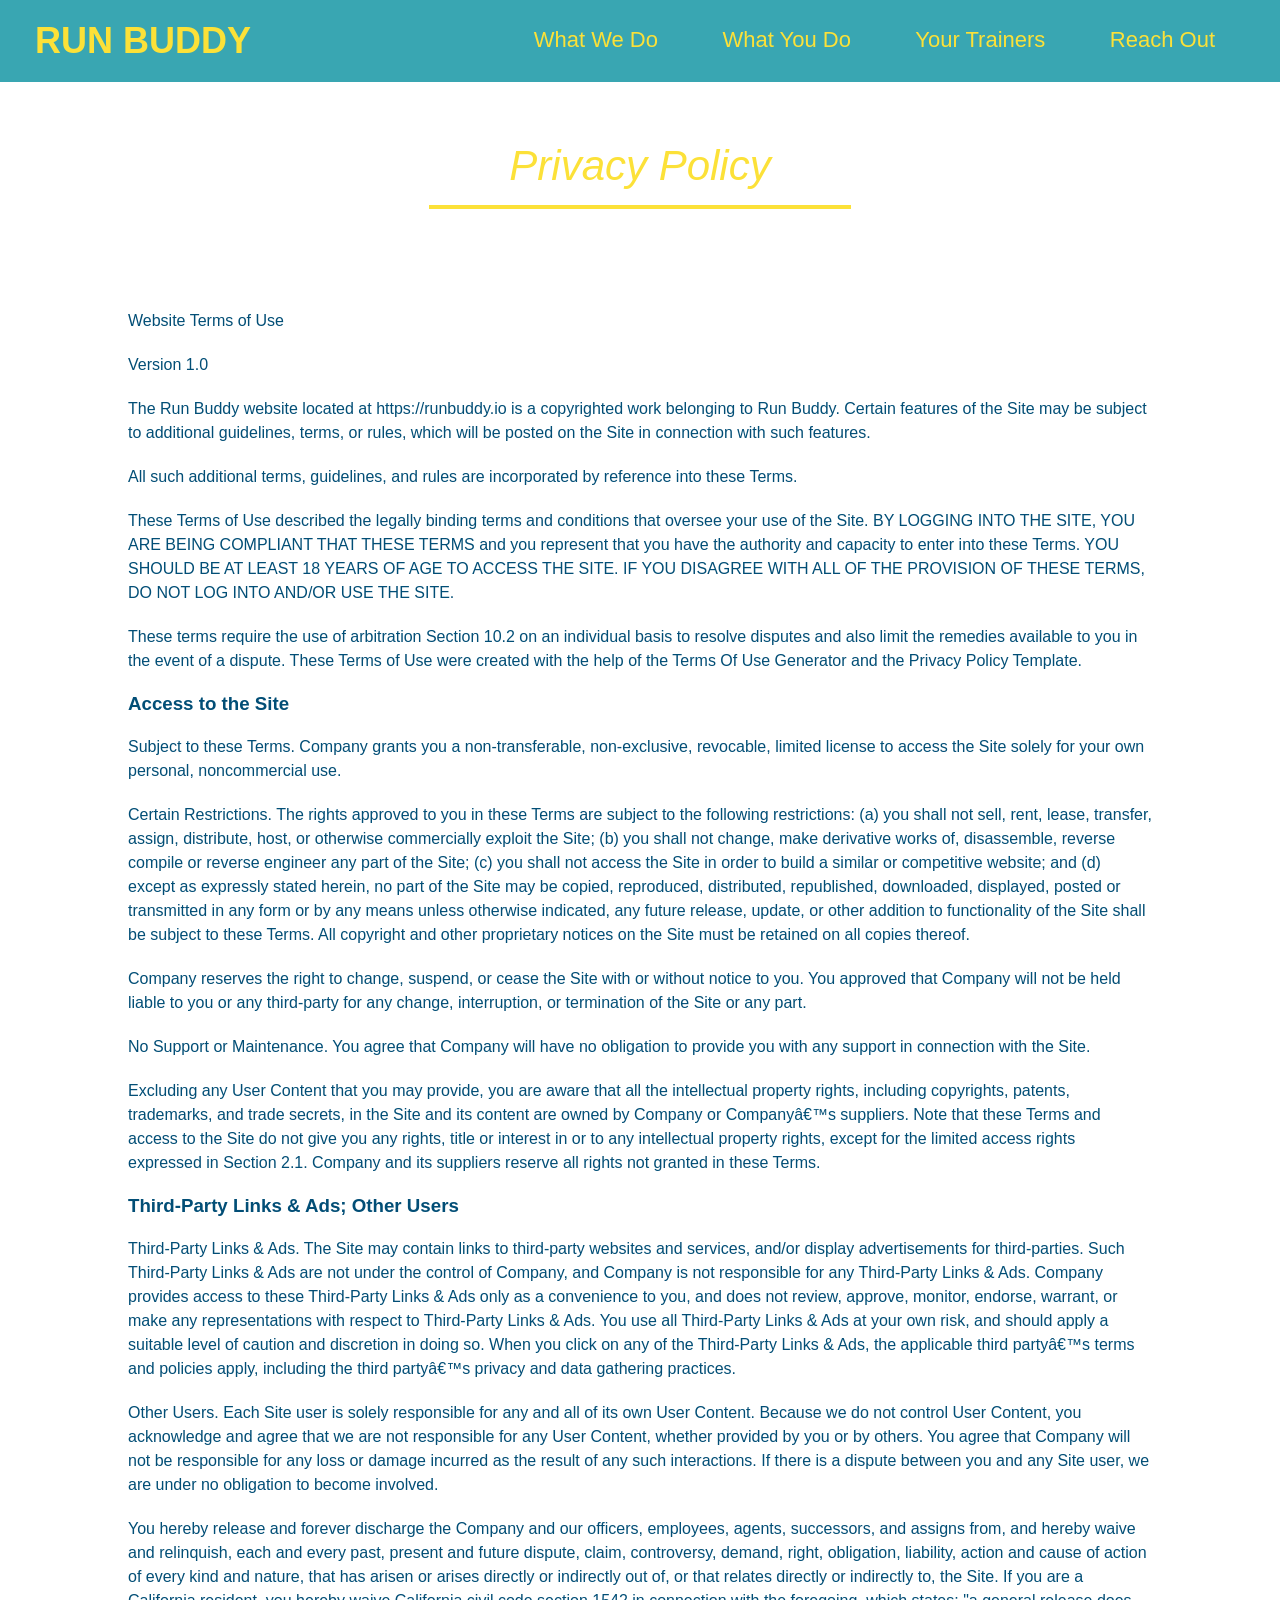
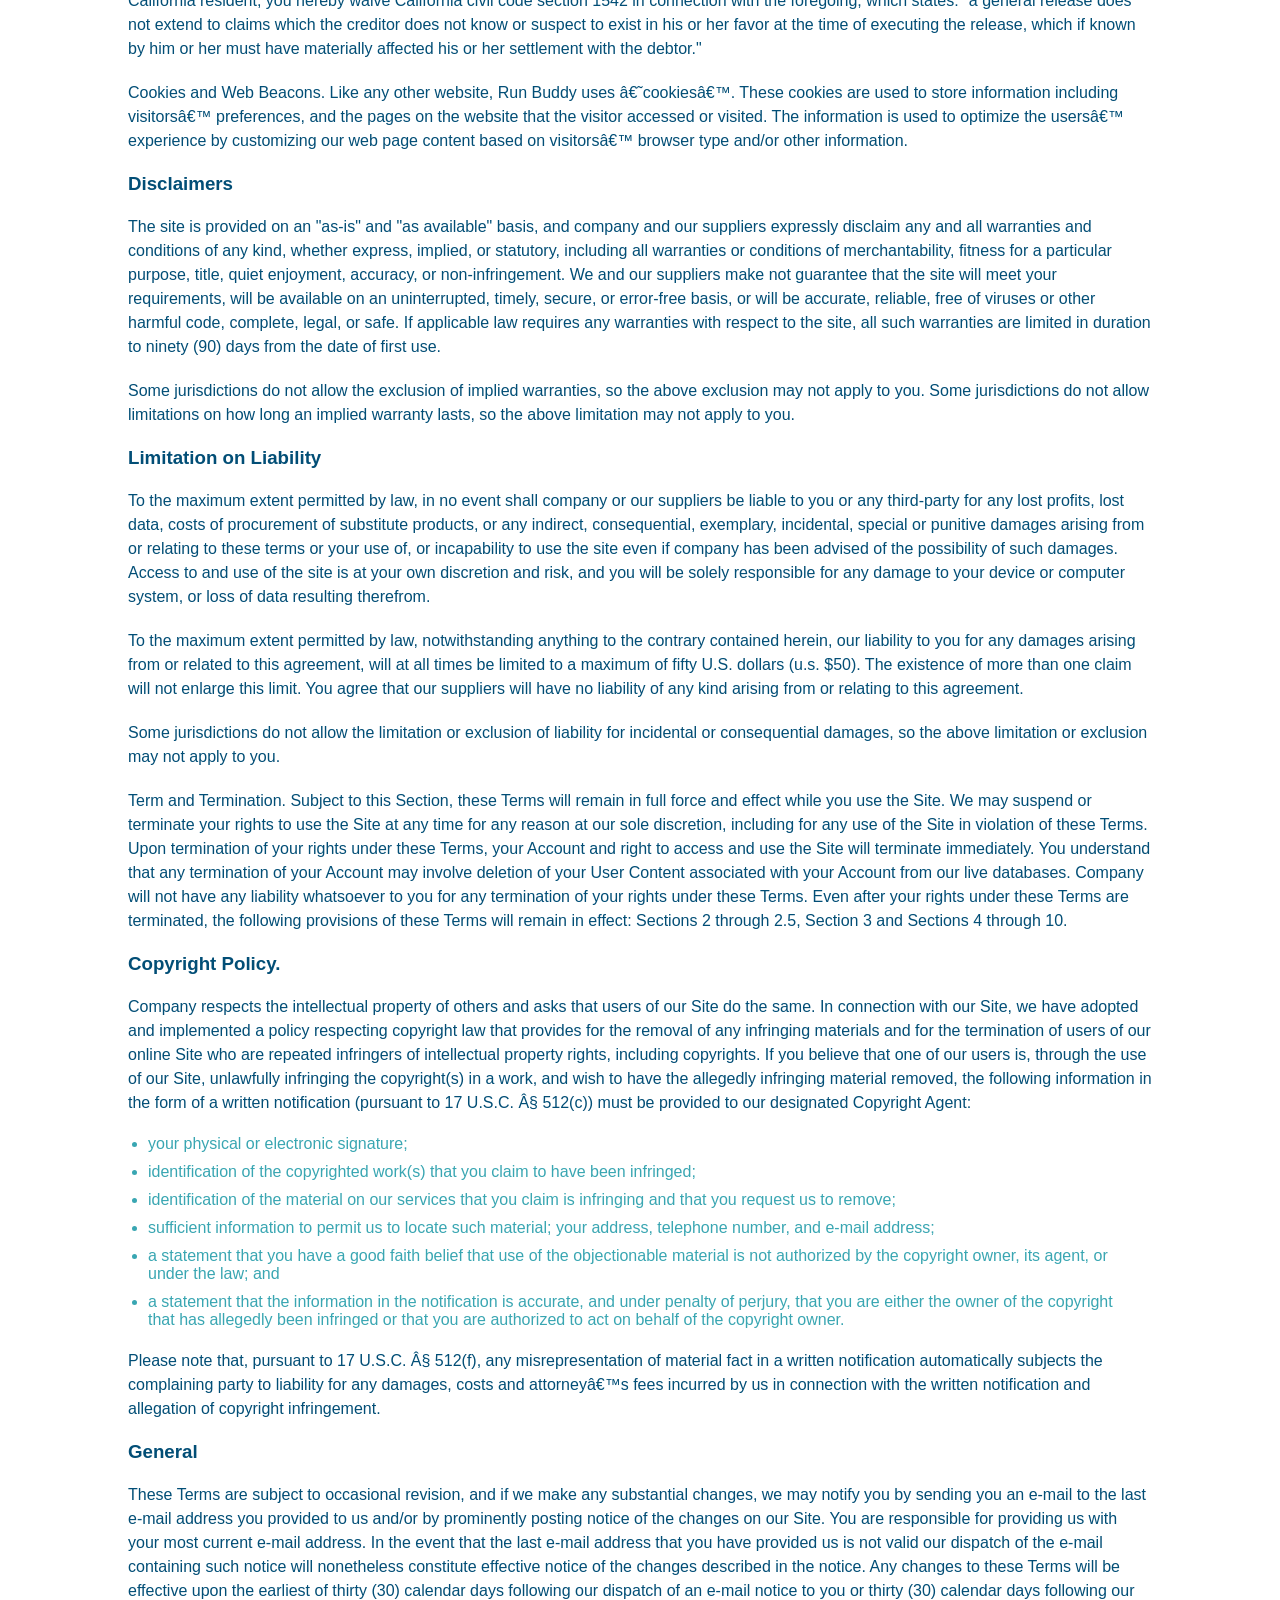
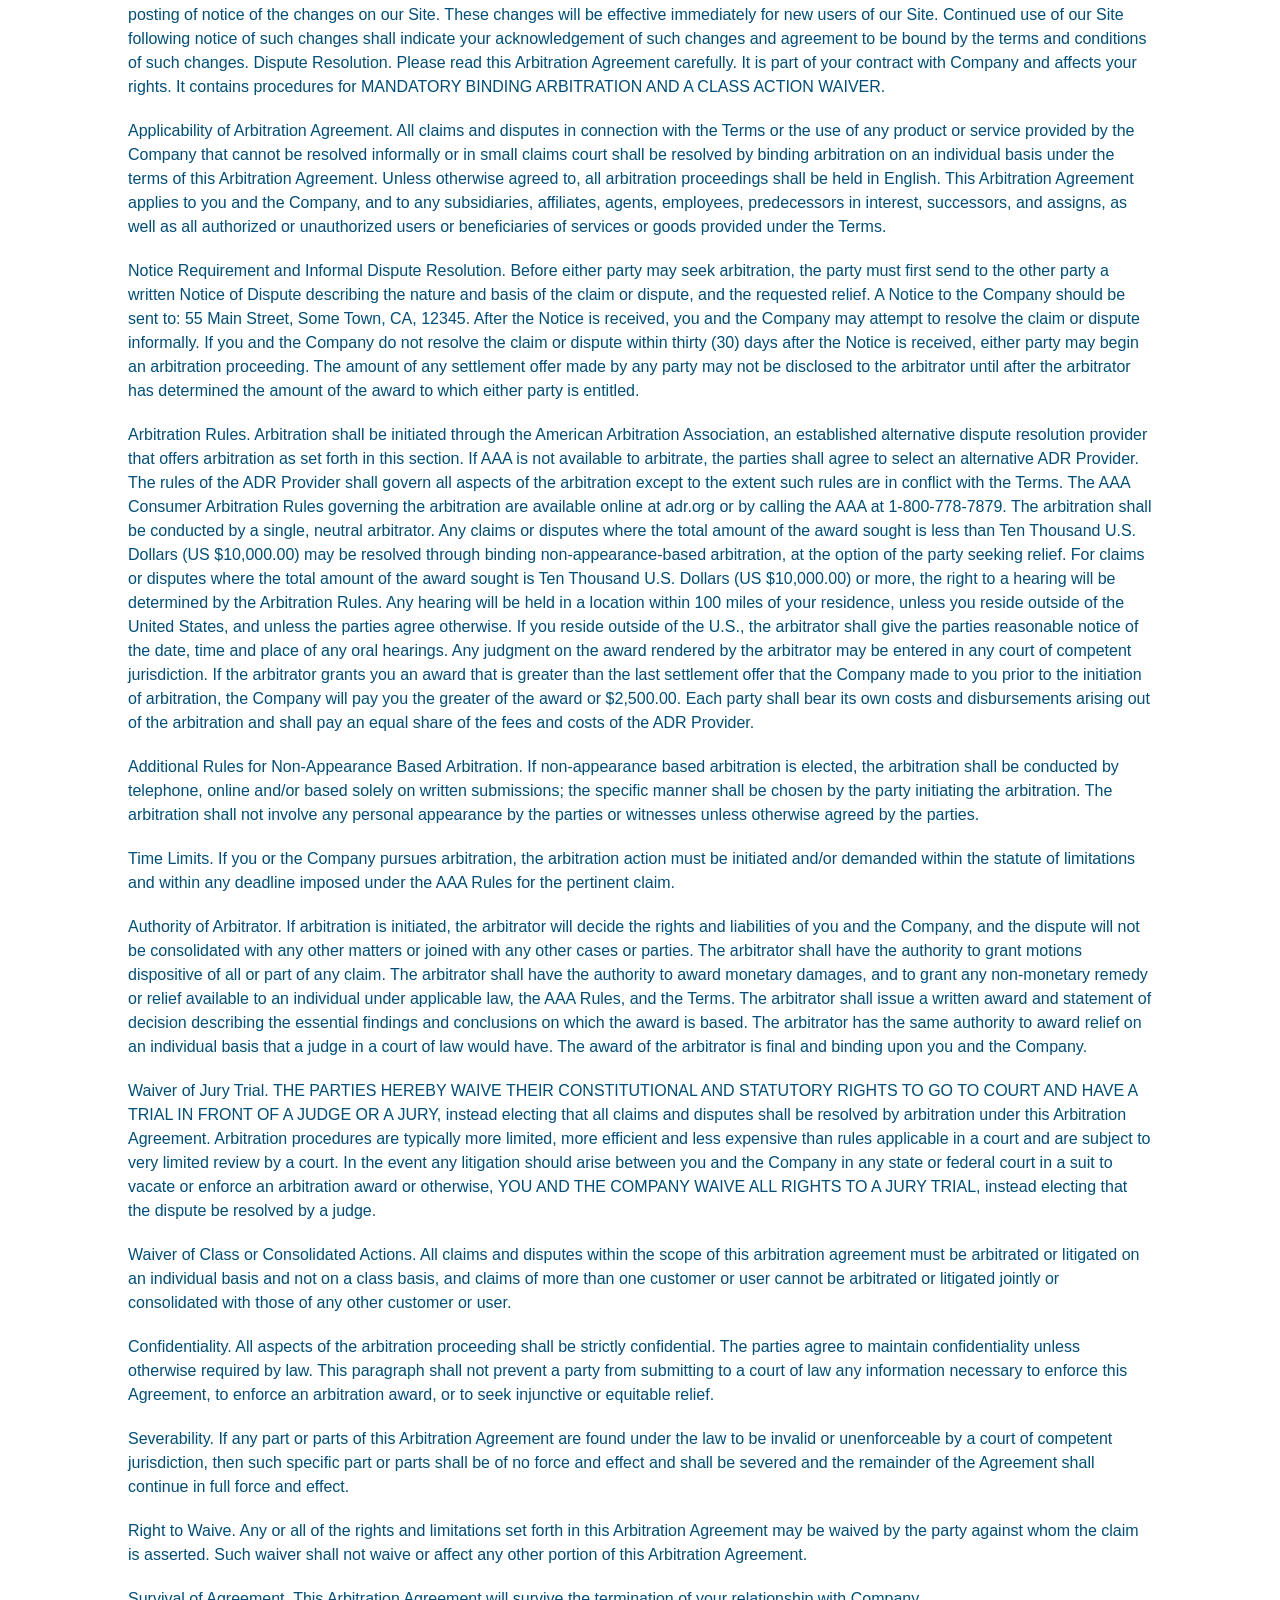
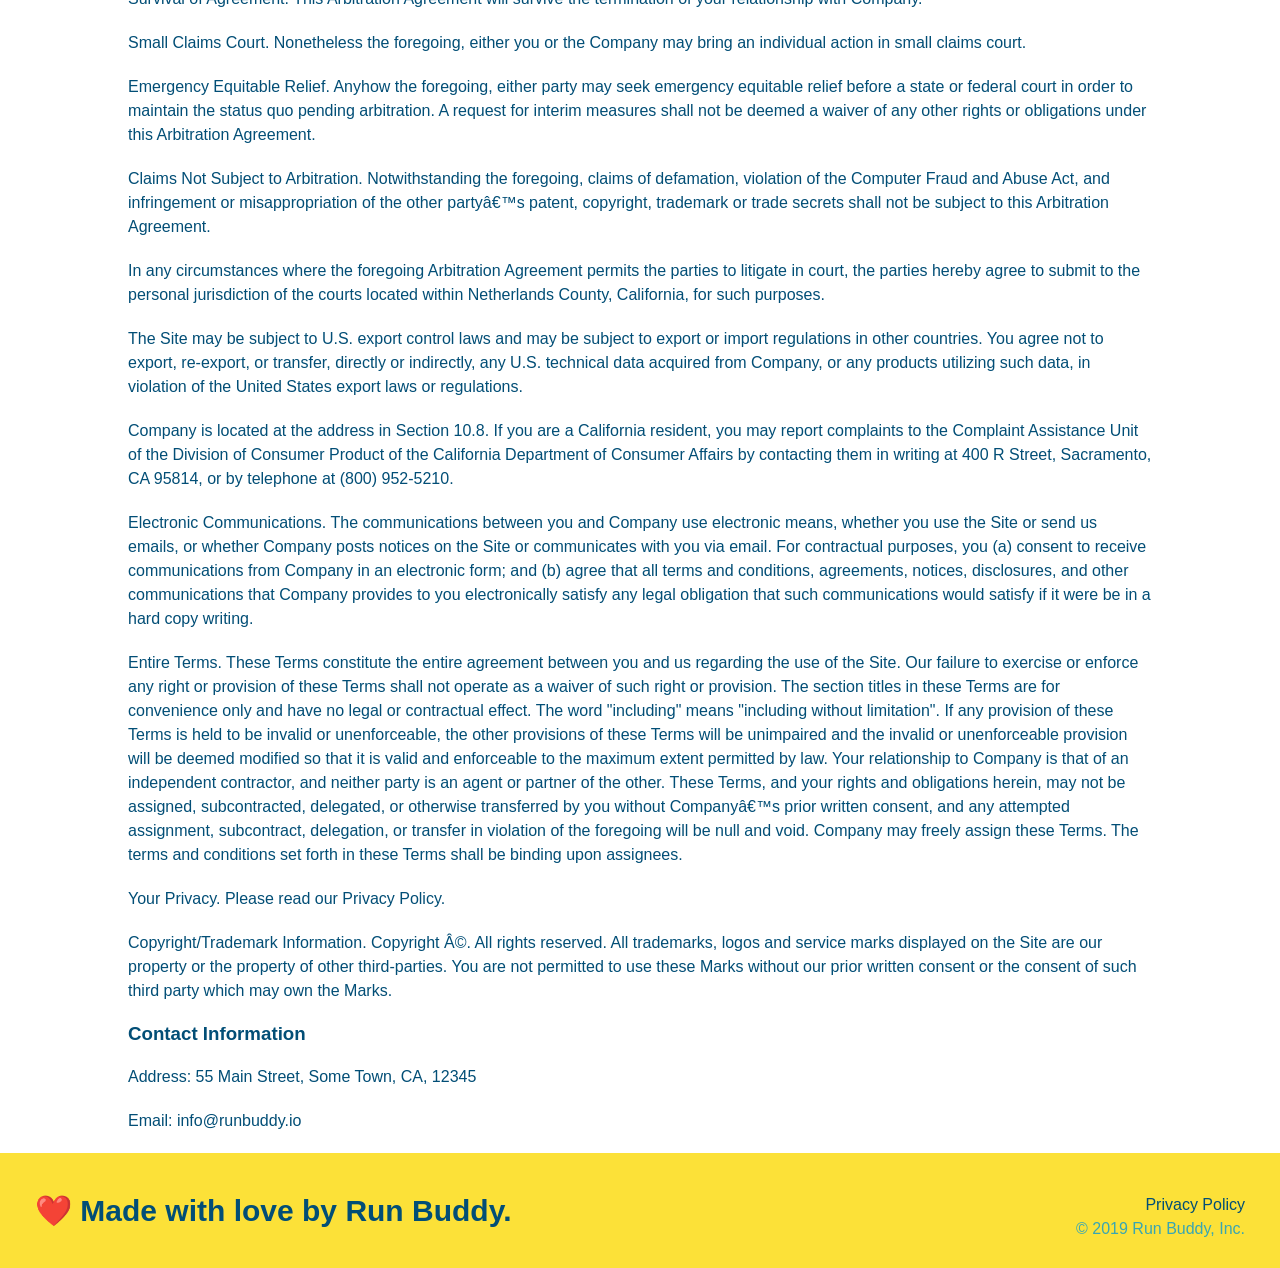
==== privacy-policy.html @ 73c37acd "added privacy policy - finished" ====
<!DOCTYPE html>
<html lang="en">
    <head>
        <meta charset="UTF-8" />
        <title>Privacy Policy - Run Buddy</title>
        <link rel="stylesheet" href="./assets/css/style.css">
        <link rel="stylesheet" href="./assets/css/secondary-styles.css">
    </head>
    
    <body>
        <header>
            <h1>
                <a href="./index.html">
                    RUN BUDDY
                </a>
            </h1>
            <nav>
                <ul>
                    <li>
                        <a href="./index.html#what-we-do">What We Do</a>
                    </li>
                    <li>
                        <a href="./index.html#what-you-do">What You Do</a>
                    </li>
                    <li>
                        <a href="./index.html#your-trainers">Your Trainers</a>
                    </li>
                    <li>
                        <a href="./index.html#reach-out">Reach Out</a>
                    </li>
                </ul>
            </nav>
        </header>
        <section class="hero">
            <h2 class="page-title">
                Privacy Policy
            </h2>
        </section>
        <article class="secondary-content">
            <p>
                Website Terms of Use
              </p>
        
              <p>
                Version 1.0
              </p>
        
              <p>
                The Run Buddy website located at https://runbuddy.io is a copyrighted work belonging to Run Buddy. Certain
                features of the Site may be subject to additional guidelines, terms, or rules, which will be posted on the Site
                in connection with such features.
              </p>
        
              <p>
                All such additional terms, guidelines, and rules are incorporated by reference into these Terms.
              </p>
        
              <p>
                These Terms of Use described the legally binding terms and conditions that oversee your use of the Site. BY
                LOGGING INTO THE SITE, YOU ARE BEING COMPLIANT THAT THESE TERMS and you represent that you have the authority
                and capacity to enter into these Terms. YOU SHOULD BE AT LEAST 18 YEARS OF AGE TO ACCESS THE SITE. IF YOU
                DISAGREE WITH ALL OF THE PROVISION OF THESE TERMS, DO NOT LOG INTO AND/OR USE THE SITE.
              </p>
        
              <p>
                These terms require the use of arbitration Section 10.2 on an individual basis to resolve disputes and also
                limit the remedies available to you in the event of a dispute. These Terms of Use were created with the help of
                the Terms Of Use Generator and the Privacy Policy Template.
              </p>
        
              <h3>
                Access to the Site
              </h3>
        
              <p>
                Subject to these Terms. Company grants you a non-transferable, non-exclusive, revocable, limited license to
                access the Site solely for your own personal, noncommercial use.
              </p>
        
              <p>
                Certain Restrictions. The rights approved to you in these Terms are subject to the following restrictions: (a)
                you shall not sell, rent, lease, transfer, assign, distribute, host, or otherwise commercially exploit the Site;
                (b) you shall not change, make derivative works of, disassemble, reverse compile or reverse engineer any part of
                the Site; (c) you shall not access the Site in order to build a similar or competitive website; and (d) except
                as expressly stated herein, no part of the Site may be copied, reproduced, distributed, republished, downloaded,
                displayed, posted or transmitted in any form or by any means unless otherwise indicated, any future release,
                update, or other addition to functionality of the Site shall be subject to these Terms. All copyright and other
                proprietary notices on the Site must be retained on all copies thereof.
              </p>
        
              <p>
                Company reserves the right to change, suspend, or cease the Site with or without notice to you. You approved
                that Company will not be held liable to you or any third-party for any change, interruption, or termination of
                the Site or any part.
              </p>
        
              <p>
                No Support or Maintenance. You agree that Company will have no obligation to provide you with any support in
                connection with the Site.
              </p>
        
              <p>
                Excluding any User Content that you may provide, you are aware that all the intellectual property rights,
                including copyrights, patents, trademarks, and trade secrets, in the Site and its content are owned by Company
                or Companyâ€™s suppliers. Note that these Terms and access to the Site do not give you any rights, title or
                interest in or to any intellectual property rights, except for the limited access rights expressed in Section
                2.1. Company and its suppliers reserve all rights not granted in these Terms.
              </p>
        
              <h3>
                Third-Party Links & Ads; Other Users
              </h3>
        
              <p>
                Third-Party Links & Ads. The Site may contain links to third-party websites and services, and/or display
                advertisements for third-parties. Such Third-Party Links & Ads are not under the control of Company, and Company
                is not responsible for any Third-Party Links & Ads. Company provides access to these Third-Party Links & Ads
                only as a convenience to you, and does not review, approve, monitor, endorse, warrant, or make any
                representations with respect to Third-Party Links & Ads. You use all Third-Party Links & Ads at your own risk,
                and should apply a suitable level of caution and discretion in doing so. When you click on any of the
                Third-Party Links & Ads, the applicable third partyâ€™s terms and policies apply, including the third partyâ€™s
                privacy and data gathering practices.
              </p>
        
              <p>
                Other Users. Each Site user is solely responsible for any and all of its own User Content. Because we do not
                control User Content, you acknowledge and agree that we are not responsible for any User Content, whether
                provided by you or by others. You agree that Company will not be responsible for any loss or damage incurred as
                the result of any such interactions. If there is a dispute between you and any Site user, we are under no
                obligation to become involved.
              </p>
        
              <p>
                You hereby release and forever discharge the Company and our officers, employees, agents, successors, and
                assigns from, and hereby waive and relinquish, each and every past, present and future dispute, claim,
                controversy, demand, right, obligation, liability, action and cause of action of every kind and nature, that has
                arisen or arises directly or indirectly out of, or that relates directly or indirectly to, the Site. If you are
                a California resident, you hereby waive California civil code section 1542 in connection with the foregoing,
                which states: "a general release does not extend to claims which the creditor does not know or suspect to exist
                in his or her favor at the time of executing the release, which if known by him or her must have materially
                affected his or her settlement with the debtor."
              </p>
        
              <p>
                Cookies and Web Beacons. Like any other website, Run Buddy uses â€˜cookiesâ€™. These cookies are used to store
                information including visitorsâ€™ preferences, and the pages on the website that the visitor accessed or visited.
                The information is used to optimize the usersâ€™ experience by customizing our web page content based on visitorsâ€™
                browser type and/or other information.
              </p>
        
              <h3>
                Disclaimers
              </h3>
        
              <p>
                The site is provided on an "as-is" and "as available" basis, and company and our suppliers expressly disclaim
                any and all warranties and conditions of any kind, whether express, implied, or statutory, including all
                warranties or conditions of merchantability, fitness for a particular purpose, title, quiet enjoyment, accuracy,
                or non-infringement. We and our suppliers make not guarantee that the site will meet your requirements, will be
                available on an uninterrupted, timely, secure, or error-free basis, or will be accurate, reliable, free of
                viruses or other harmful code, complete, legal, or safe. If applicable law requires any warranties with respect
                to the site, all such warranties are limited in duration to ninety (90) days from the date of first use.
              </p>
        
              <p>
                Some jurisdictions do not allow the exclusion of implied warranties, so the above exclusion may not apply to
                you. Some jurisdictions do not allow limitations on how long an implied warranty lasts, so the above limitation
                may not apply to you.
              </p>
        
              <h3>
                Limitation on Liability
              </h3>
        
              <p>
                To the maximum extent permitted by law, in no event shall company or our suppliers be liable to you or any
                third-party for any lost profits, lost data, costs of procurement of substitute products, or any indirect,
                consequential, exemplary, incidental, special or punitive damages arising from or relating to these terms or
                your use of, or incapability to use the site even if company has been advised of the possibility of such
                damages. Access to and use of the site is at your own discretion and risk, and you will be solely responsible
                for any damage to your device or computer system, or loss of data resulting therefrom.
              </p>
        
              <p>
                To the maximum extent permitted by law, notwithstanding anything to the contrary contained herein, our liability
                to you for any damages arising from or related to this agreement, will at all times be limited to a maximum of
                fifty U.S. dollars (u.s. $50). The existence of more than one claim will not enlarge this limit. You agree that
                our suppliers will have no liability of any kind arising from or relating to this agreement.
              </p>
        
              <p>
                Some jurisdictions do not allow the limitation or exclusion of liability for incidental or consequential
                damages, so the above limitation or exclusion may not apply to you.
              </p>
        
              <p>
                Term and Termination. Subject to this Section, these Terms will remain in full force and effect while you use
                the Site. We may suspend or terminate your rights to use the Site at any time for any reason at our sole
                discretion, including for any use of the Site in violation of these Terms. Upon termination of your rights under
                these Terms, your Account and right to access and use the Site will terminate immediately. You understand that
                any termination of your Account may involve deletion of your User Content associated with your Account from our
                live databases. Company will not have any liability whatsoever to you for any termination of your rights under
                these Terms. Even after your rights under these Terms are terminated, the following provisions of these Terms
                will remain in effect: Sections 2 through 2.5, Section 3 and Sections 4 through 10.
              </p>
        
              <h3>
                Copyright Policy.
              </h3>
        
              <p>
                Company respects the intellectual property of others and asks that users of our Site do the same. In connection
                with our Site, we have adopted and implemented a policy respecting copyright law that provides for the removal
                of any infringing materials and for the termination of users of our online Site who are repeated infringers of
                intellectual property rights, including copyrights. If you believe that one of our users is, through the use of
                our Site, unlawfully infringing the copyright(s) in a work, and wish to have the allegedly infringing material
                removed, the following information in the form of a written notification (pursuant to 17 U.S.C. Â§ 512(c)) must
                be provided to our designated Copyright Agent:
              </p>
        
              <ul>
                <li>
                  your physical or electronic signature;
                </li>
                <li>
                  identification of the copyrighted work(s) that you claim to have been infringed;
                </li>
                <li>
                  identification of the material on our services that you claim is infringing and that you request us to remove;
                </li>
                <li>
                  sufficient information to permit us to locate such material; your address, telephone number, and e-mail
                  address;
                </li>
                <li>
                  a statement that you have a good faith belief that use of the objectionable material is not authorized by the
                  copyright owner, its agent, or under the law; and
                </li>
                <li>
                  a statement that the information in the notification is accurate, and under penalty of perjury, that you are
                  either the owner of the copyright that has allegedly been infringed or that you are authorized to act on
                  behalf of the copyright owner.
                </li>
              </ul>
        
              <p>
                Please note that, pursuant to 17 U.S.C. Â§ 512(f), any misrepresentation of material fact in a written
                notification automatically subjects the complaining party to liability for any damages, costs and attorneyâ€™s
                fees incurred by us in connection with the written notification and allegation of copyright infringement.
              </p>
        
              <h3>
                General
              </h3>
        
              <p>
                These Terms are subject to occasional revision, and if we make any substantial changes, we may notify you by
                sending you an e-mail to the last e-mail address you provided to us and/or by prominently posting notice of the
                changes on our Site. You are responsible for providing us with your most current e-mail address. In the event
                that the last e-mail address that you have provided us is not valid our dispatch of the e-mail containing such
                notice will nonetheless constitute effective notice of the changes described in the notice. Any changes to these
                Terms will be effective upon the earliest of thirty (30) calendar days following our dispatch of an e-mail
                notice to you or thirty (30) calendar days following our posting of notice of the changes on our Site. These
                changes will be effective immediately for new users of our Site. Continued use of our Site following notice of
                such changes shall indicate your acknowledgement of such changes and agreement to be bound by the terms and
                conditions of such changes. Dispute Resolution. Please read this Arbitration Agreement carefully. It is part of
                your contract with Company and affects your rights. It contains procedures for MANDATORY BINDING ARBITRATION AND
                A CLASS ACTION WAIVER.
              </p>
        
              <p>
                Applicability of Arbitration Agreement. All claims and disputes in connection with the Terms or the use of any
                product or service provided by the Company that cannot be resolved informally or in small claims court shall be
                resolved by binding arbitration on an individual basis under the terms of this Arbitration Agreement. Unless
                otherwise agreed to, all arbitration proceedings shall be held in English. This Arbitration Agreement applies to
                you and the Company, and to any subsidiaries, affiliates, agents, employees, predecessors in interest,
                successors, and assigns, as well as all authorized or unauthorized users or beneficiaries of services or goods
                provided under the Terms.
              </p>
        
              <p>
                Notice Requirement and Informal Dispute Resolution. Before either party may seek arbitration, the party must
                first send to the other party a written Notice of Dispute describing the nature and basis of the claim or
                dispute, and the requested relief. A Notice to the Company should be sent to: 55 Main Street, Some Town, CA,
                12345. After the Notice is received, you and the Company may attempt to resolve the claim or dispute informally.
                If you and the Company do not resolve the claim or dispute within thirty (30) days after the Notice is received,
                either party may begin an arbitration proceeding. The amount of any settlement offer made by any party may not
                be disclosed to the arbitrator until after the arbitrator has determined the amount of the award to which either
                party is entitled.
              </p>
        
              <p>
                Arbitration Rules. Arbitration shall be initiated through the American Arbitration Association, an established
                alternative dispute resolution provider that offers arbitration as set forth in this section. If AAA is not
                available to arbitrate, the parties shall agree to select an alternative ADR Provider. The rules of the ADR
                Provider shall govern all aspects of the arbitration except to the extent such rules are in conflict with the
                Terms. The AAA Consumer Arbitration Rules governing the arbitration are available online at adr.org or by
                calling the AAA at 1-800-778-7879. The arbitration shall be conducted by a single, neutral arbitrator. Any
                claims or disputes where the total amount of the award sought is less than Ten Thousand U.S. Dollars (US
                $10,000.00) may be resolved through binding non-appearance-based arbitration, at the option of the party seeking
                relief. For claims or disputes where the total amount of the award sought is Ten Thousand U.S. Dollars (US
                $10,000.00) or more, the right to a hearing will be determined by the Arbitration Rules. Any hearing will be
                held in a location within 100 miles of your residence, unless you reside outside of the United States, and
                unless the parties agree otherwise. If you reside outside of the U.S., the arbitrator shall give the parties
                reasonable notice of the date, time and place of any oral hearings. Any judgment on the award rendered by the
                arbitrator may be entered in any court of competent jurisdiction. If the arbitrator grants you an award that is
                greater than the last settlement offer that the Company made to you prior to the initiation of arbitration, the
                Company will pay you the greater of the award or $2,500.00. Each party shall bear its own costs and
                disbursements arising out of the arbitration and shall pay an equal share of the fees and costs of the ADR
                Provider.
              </p>
        
              <p>
                Additional Rules for Non-Appearance Based Arbitration. If non-appearance based arbitration is elected, the
                arbitration shall be conducted by telephone, online and/or based solely on written submissions; the specific
                manner shall be chosen by the party initiating the arbitration. The arbitration shall not involve any personal
                appearance by the parties or witnesses unless otherwise agreed by the parties.
              </p>
        
              <p>
                Time Limits. If you or the Company pursues arbitration, the arbitration action must be initiated and/or demanded
                within the statute of limitations and within any deadline imposed under the AAA Rules for the pertinent claim.
              </p>
        
              <p>
                Authority of Arbitrator. If arbitration is initiated, the arbitrator will decide the rights and liabilities of
                you and the Company, and the dispute will not be consolidated with any other matters or joined with any other
                cases or parties. The arbitrator shall have the authority to grant motions dispositive of all or part of any
                claim. The arbitrator shall have the authority to award monetary damages, and to grant any non-monetary remedy
                or relief available to an individual under applicable law, the AAA Rules, and the Terms. The arbitrator shall
                issue a written award and statement of decision describing the essential findings and conclusions on which the
                award is based. The arbitrator has the same authority to award relief on an individual basis that a judge in a
                court of law would have. The award of the arbitrator is final and binding upon you and the Company.
              </p>
        
              <p>
                Waiver of Jury Trial. THE PARTIES HEREBY WAIVE THEIR CONSTITUTIONAL AND STATUTORY RIGHTS TO GO TO COURT AND HAVE
                A TRIAL IN FRONT OF A JUDGE OR A JURY, instead electing that all claims and disputes shall be resolved by
                arbitration under this Arbitration Agreement. Arbitration procedures are typically more limited, more efficient
                and less expensive than rules applicable in a court and are subject to very limited review by a court. In the
                event any litigation should arise between you and the Company in any state or federal court in a suit to vacate
                or enforce an arbitration award or otherwise, YOU AND THE COMPANY WAIVE ALL RIGHTS TO A JURY TRIAL, instead
                electing that the dispute be resolved by a judge.
              </p>
        
              <p>
                Waiver of Class or Consolidated Actions. All claims and disputes within the scope of this arbitration agreement
                must be arbitrated or litigated on an individual basis and not on a class basis, and claims of more than one
                customer or user cannot be arbitrated or litigated jointly or consolidated with those of any other customer or
                user.
              </p>
        
              <p>
                Confidentiality. All aspects of the arbitration proceeding shall be strictly confidential. The parties agree to
                maintain confidentiality unless otherwise required by law. This paragraph shall not prevent a party from
                submitting to a court of law any information necessary to enforce this Agreement, to enforce an arbitration
                award, or to seek injunctive or equitable relief.
              </p>
        
              <p>
                Severability. If any part or parts of this Arbitration Agreement are found under the law to be invalid or
                unenforceable by a court of competent jurisdiction, then such specific part or parts shall be of no force and
                effect and shall be severed and the remainder of the Agreement shall continue in full force and effect.
              </p>
        
              <p>
                Right to Waive. Any or all of the rights and limitations set forth in this Arbitration Agreement may be waived
                by the party against whom the claim is asserted. Such waiver shall not waive or affect any other portion of this
                Arbitration Agreement.
              </p>
        
              <p>
                Survival of Agreement. This Arbitration Agreement will survive the termination of your relationship with
                Company.
              </p>
        
              <p>
                Small Claims Court. Nonetheless the foregoing, either you or the Company may bring an individual action in small
                claims court.
              </p>
        
              <p>
                Emergency Equitable Relief. Anyhow the foregoing, either party may seek emergency equitable relief before a
                state or federal court in order to maintain the status quo pending arbitration. A request for interim measures
                shall not be deemed a waiver of any other rights or obligations under this Arbitration Agreement.
              </p>
        
              <p>
                Claims Not Subject to Arbitration. Notwithstanding the foregoing, claims of defamation, violation of the
                Computer Fraud and Abuse Act, and infringement or misappropriation of the other partyâ€™s patent, copyright,
                trademark or trade secrets shall not be subject to this Arbitration Agreement.
              </p>
        
              <p>
                In any circumstances where the foregoing Arbitration Agreement permits the parties to litigate in court, the
                parties hereby agree to submit to the personal jurisdiction of the courts located within Netherlands County,
                California, for such purposes.
              </p>
        
              <p>
                The Site may be subject to U.S. export control laws and may be subject to export or import regulations in other
                countries. You agree not to export, re-export, or transfer, directly or indirectly, any U.S. technical data
                acquired from Company, or any products utilizing such data, in violation of the United States export laws or
                regulations.
              </p>
        
              <p>
                Company is located at the address in Section 10.8. If you are a California resident, you may report complaints
                to the Complaint Assistance Unit of the Division of Consumer Product of the California Department of Consumer
                Affairs by contacting them in writing at 400 R Street, Sacramento, CA 95814, or by telephone at (800) 952-5210.
              </p>
        
              <p>
                Electronic Communications. The communications between you and Company use electronic means, whether you use the
                Site or send us emails, or whether Company posts notices on the Site or communicates with you via email. For
                contractual purposes, you (a) consent to receive communications from Company in an electronic form; and (b)
                agree that all terms and conditions, agreements, notices, disclosures, and other communications that Company
                provides to you electronically satisfy any legal obligation that such communications would satisfy if it were be
                in a hard copy writing.
              </p>
        
              <p>
                Entire Terms. These Terms constitute the entire agreement between you and us regarding the use of the Site. Our
                failure to exercise or enforce any right or provision of these Terms shall not operate as a waiver of such right
                or provision. The section titles in these Terms are for convenience only and have no legal or contractual
                effect. The word "including" means "including without limitation". If any provision of these Terms is held to be
                invalid or unenforceable, the other provisions of these Terms will be unimpaired and the invalid or
                unenforceable provision will be deemed modified so that it is valid and enforceable to the maximum extent
                permitted by law. Your relationship to Company is that of an independent contractor, and neither party is an
                agent or partner of the other. These Terms, and your rights and obligations herein, may not be assigned,
                subcontracted, delegated, or otherwise transferred by you without Companyâ€™s prior written consent, and any
                attempted assignment, subcontract, delegation, or transfer in violation of the foregoing will be null and void.
                Company may freely assign these Terms. The terms and conditions set forth in these Terms shall be binding upon
                assignees.
              </p>
        
              <p>
                Your Privacy. Please read our Privacy Policy.
              </p>
        
              <p>
                Copyright/Trademark Information. Copyright Â©. All rights reserved. All trademarks, logos and service marks
                displayed on the Site are our property or the property of other third-parties. You are not permitted to use
                these Marks without our prior written consent or the consent of such third party which may own the Marks.
              </p>
        
              <h3>
                Contact Information
              </h3>
        
              <p>
                Address: 55 Main Street, Some Town, CA, 12345
              </p>
        
              <p>
                Email: info@runbuddy.io
              </p>
         
        </article>
        <footer>
            <h2>❤️ Made with love by Run Buddy.</h2>
            <div>
                <a>Privacy Policy</a><br/>
                &copy; 2019 Run Buddy, Inc.
            </div>
        </footer>
    </body>
</html>
---- assets/css/style.css ----
* {
    margin: 0;
    padding: 0;
    box-sizing: border-box;
}

body {
    color: #39a6b2;
    font-family: Arial, Helvetica, sans-serif;
}

header {
    padding: 20px 35px;
    background-color: #39a6b2;
}

header h1 {
    font-weight: bold;
    font-size: 36px;
    color: #fce138;
    margin: 0;
    display: inline;
}

header a {
    text-decoration: none;
    color: #fce138;
}

header nav {
    float: right;
    margin: 7px 0;
}

header nav ul li {
    display: inline;
}

header nav ul li a {
    margin: 0 30px;
    font-weight: lighter;
    font-size: 22px;
}

section {
    padding: 60px;
    
}

.hero   {
    background-image: url("../images/hero-bg.jpg");
    height: 600px;
    background-size: cover;
    background-position: center;
    position: relative;
}

.hero-form {
    border: 3px solid #024e76;
    background-color: #fce138;
    padding: 20px;
    width: 500px;
    color: #024e76;
    position: absolute;
    bottom: 120px;
    right: 140px;
}

.hero-form h3 {
    font-size: 24px;
    margin: 0;
}

.hero-form p {
    margin: 5px 0 15px 0;
}

.form-input {
    border: 1px solid #024e76;
    display: block;
    padding: 7px 15px;
    font-size: 16px;
    color: #024e76;
    width: 100%;
    margin-bottom: 15px;
}

.hero-form label {
    margin: 0 5px;
}

.hero-form button {
    padding: 10px 20px;
    border: none;
    font-size: 16px;
    background-color: #024e76;
    color: #fce138;
}

.section-title {
    font-size: 55px;
    color: #024e76;
    margin-bottom: 35px;
    padding: 0 100px 20px 100px;
    display: inline-block;
    border-bottom: 3px solid;
}

.primary-border {
    border-color: #fce138;
}

.secondary-border {
    border-color: #39a6b2;
}
.intro {
    text-align: center;
}

.intro p {
    line-height: 1.7;
    color: #39a6b2;
    width: 80%;
    font-size: 20px;
    margin: 0 auto;
}

.steps {
    text-align: center;
    background: #fce138;
}

.steps div {
    margin-bottom: 80px;
}

.steps img {
    width: 15%;
    margin: 10px 0;
}

.steps h3 {
    color: #024e76;
    font-size: 46px;
    margin-top: 10px;
}

.steps p {
    color: #39a6b2;
    font-size: 23px;
}

.steps span {
    font-size: 38px;
}

.trainers {
    text-align: center;
}

.trainer {
    width: 900px;
    margin: 0 auto 30px auto;
    background: #024e76;
    color: #fce138;
    overflow: auto;
}

.trainer img {
    width: 35%;
    float: left;
}

.trainer-bio {
    padding: 35px;
    float: left;
    width: 65%;
}

.trainer-bio h3 {
    font-size: 32px;
    margin-bottom: 8px;
}

.trainer-bio h4 {
    font-weight: lighter;
    font-size: 26px;
    margin-bottom: 25px;
}

.trainer-bio p {
    font-size: 17px;
    line-height: 1.3;
}

.text-left {
    text-align: left;
}

.text-right {
    text-align: right;
}

.contact {
    background: #024e76;
    text-align: center;
}

.contact h2 {
    color: #fce138;
}

.contact-info iframe {
    width: 400px;
    height: 400px;
}

.contact-info div {
    width: 410px;
    display: inline-block;
    vertical-align: top;
    text-align: left;
    margin: 30px 0 0 60px;
    color: white;
}

.contact-info h3 {
    font-size: 32px;
    color: #fce138;
    margin-top: 25px;
}

.contact-info p, .contact-info address {
    line-height: 1.5;
    margin: 20px 0;
    font-size: 20px;
    font-style: normal;
}

.contact-info a {
    color: #fce138;
}

footer {
    background: #fce138;
    width: 100%;
    padding: 40px 35px;
}

footer h2 {
    display: inline;
    color: #024e76;
    font-size: 30px;
    margin: 0;
}

footer div {
    float: right;
    line-height: 1.5;
    text-align: right;
}

footer a {
    color: #024e76;
}
---- assets/css/secondary-styles.css ----
.hero {
    background-position: bottom;
    height: auto;
    text-align: center;
    margin-bottom: 40px;
}

.page-title {
    color: #fce138;
    display: inline-block;
    border-bottom: 4px solid #fce138;
    padding: 0 80px 15px 80px;
    font-weight: normal;
    font-size: 42px;
    font-style: italic;
}

.secondary-content {
    width: 80%;
    margin: 0 auto;
    color: #024e76;
}

.secondary-content h3 {
    font-style: 25px;
    margin: 20px 0;
}

.secondary-content p {
    font-size: 16px;
    line-height: 1.5;
    margin: 20px 0;
}

.secondary-content ul {
    margin: 15px 20px;
}

.secondary-content li {
    color: #39a6b2;
    margin: 10px 0;
}
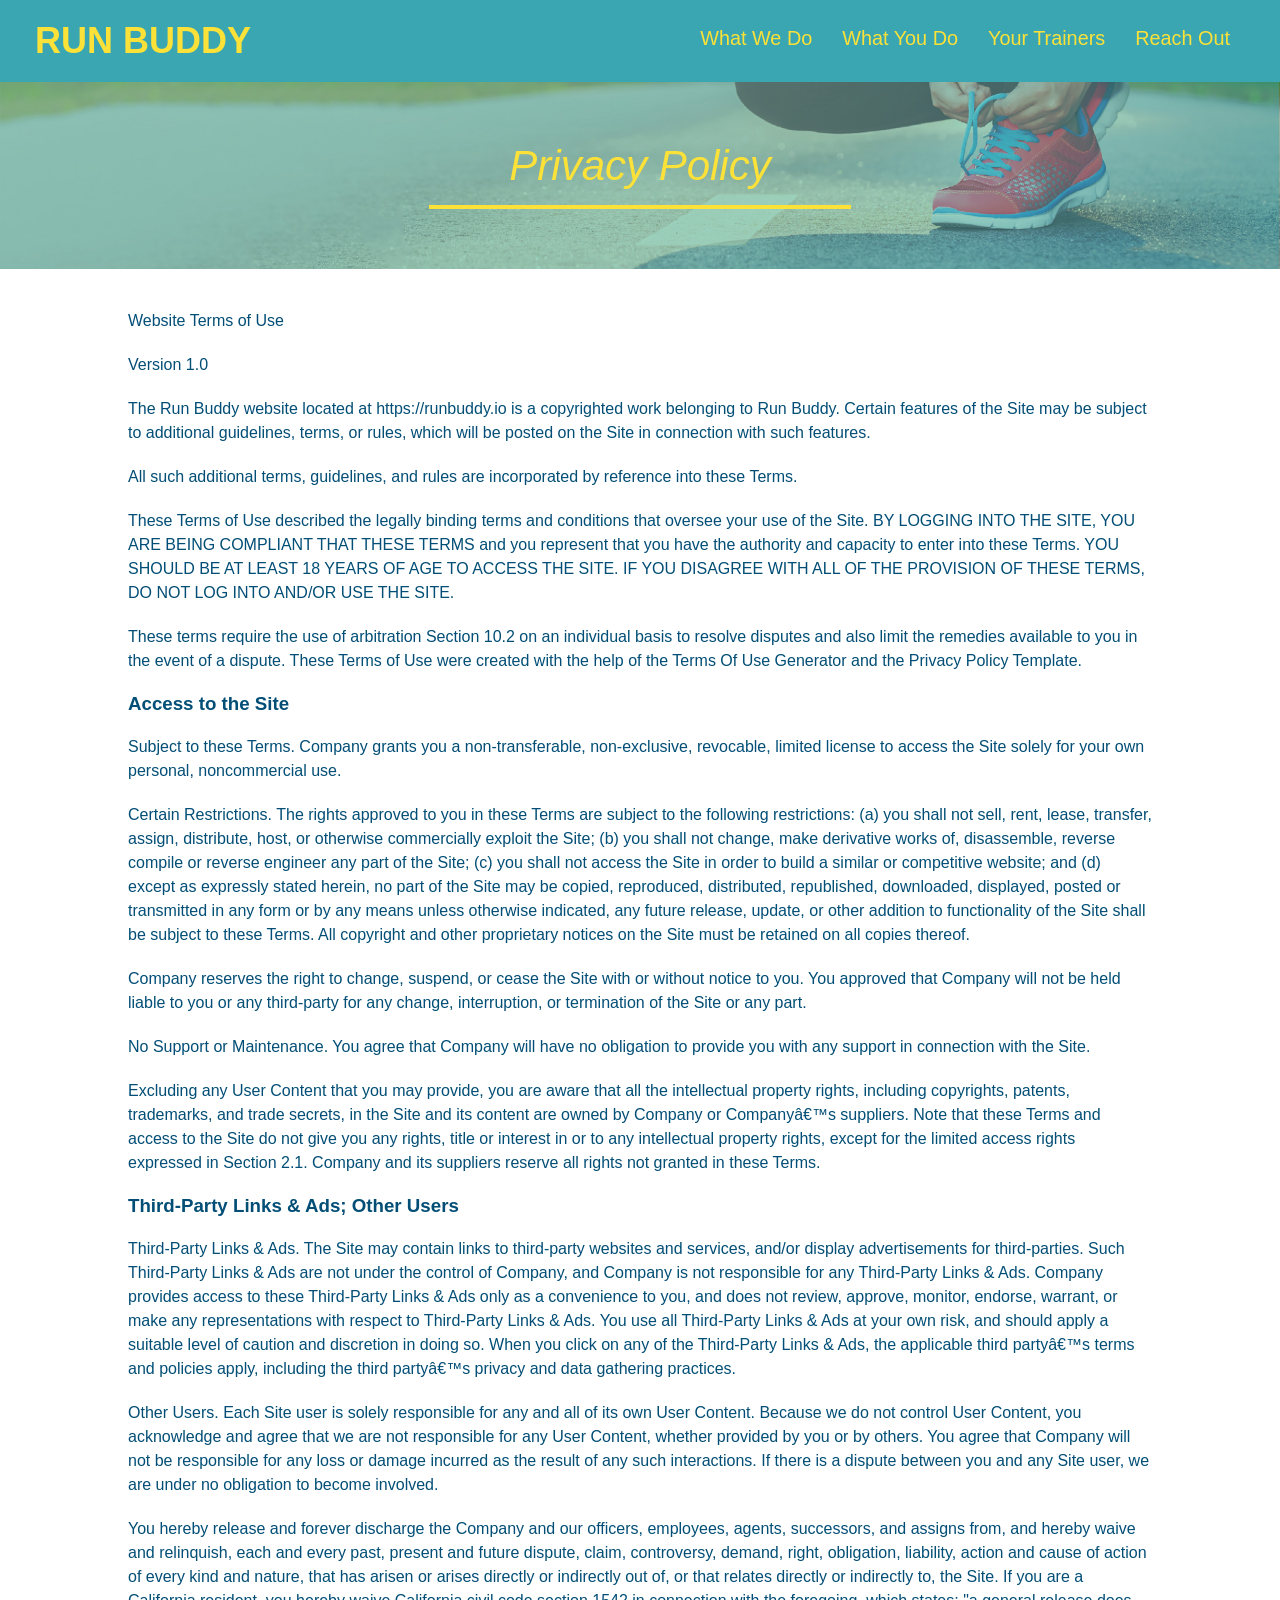
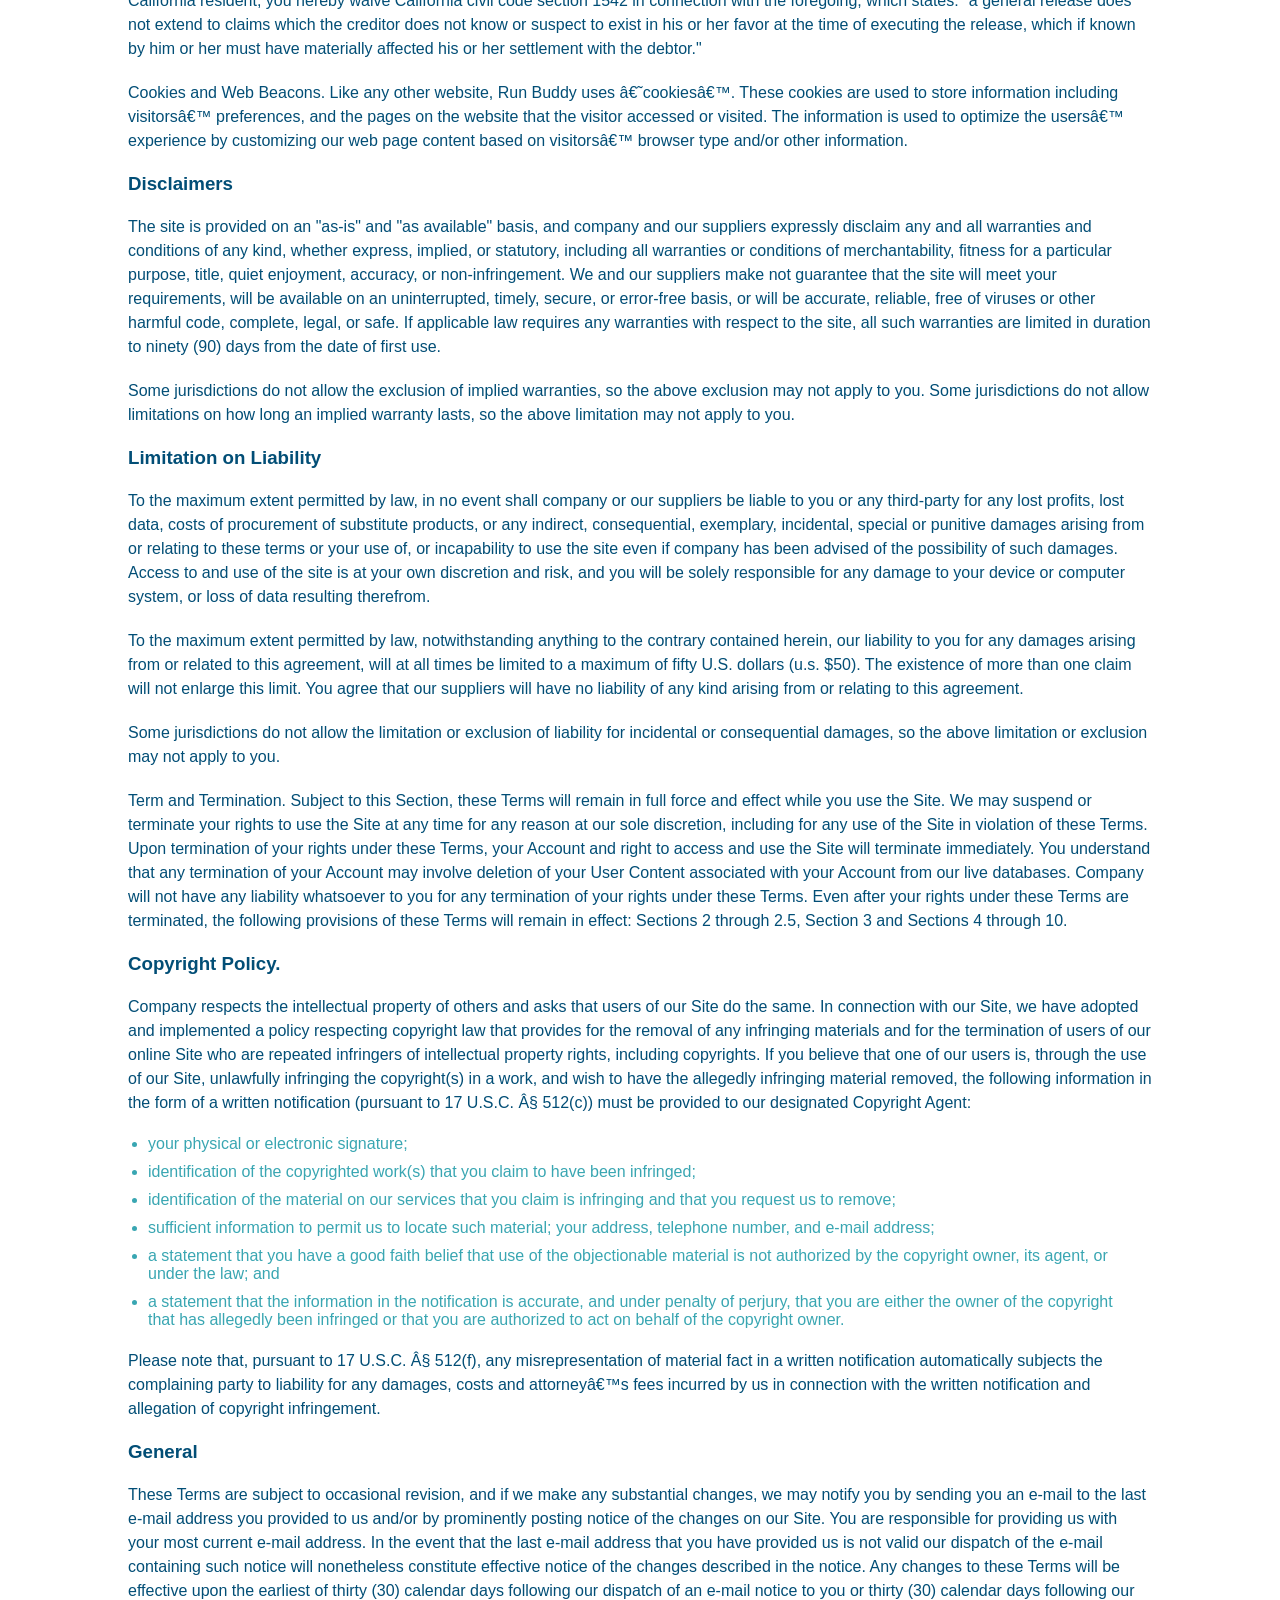
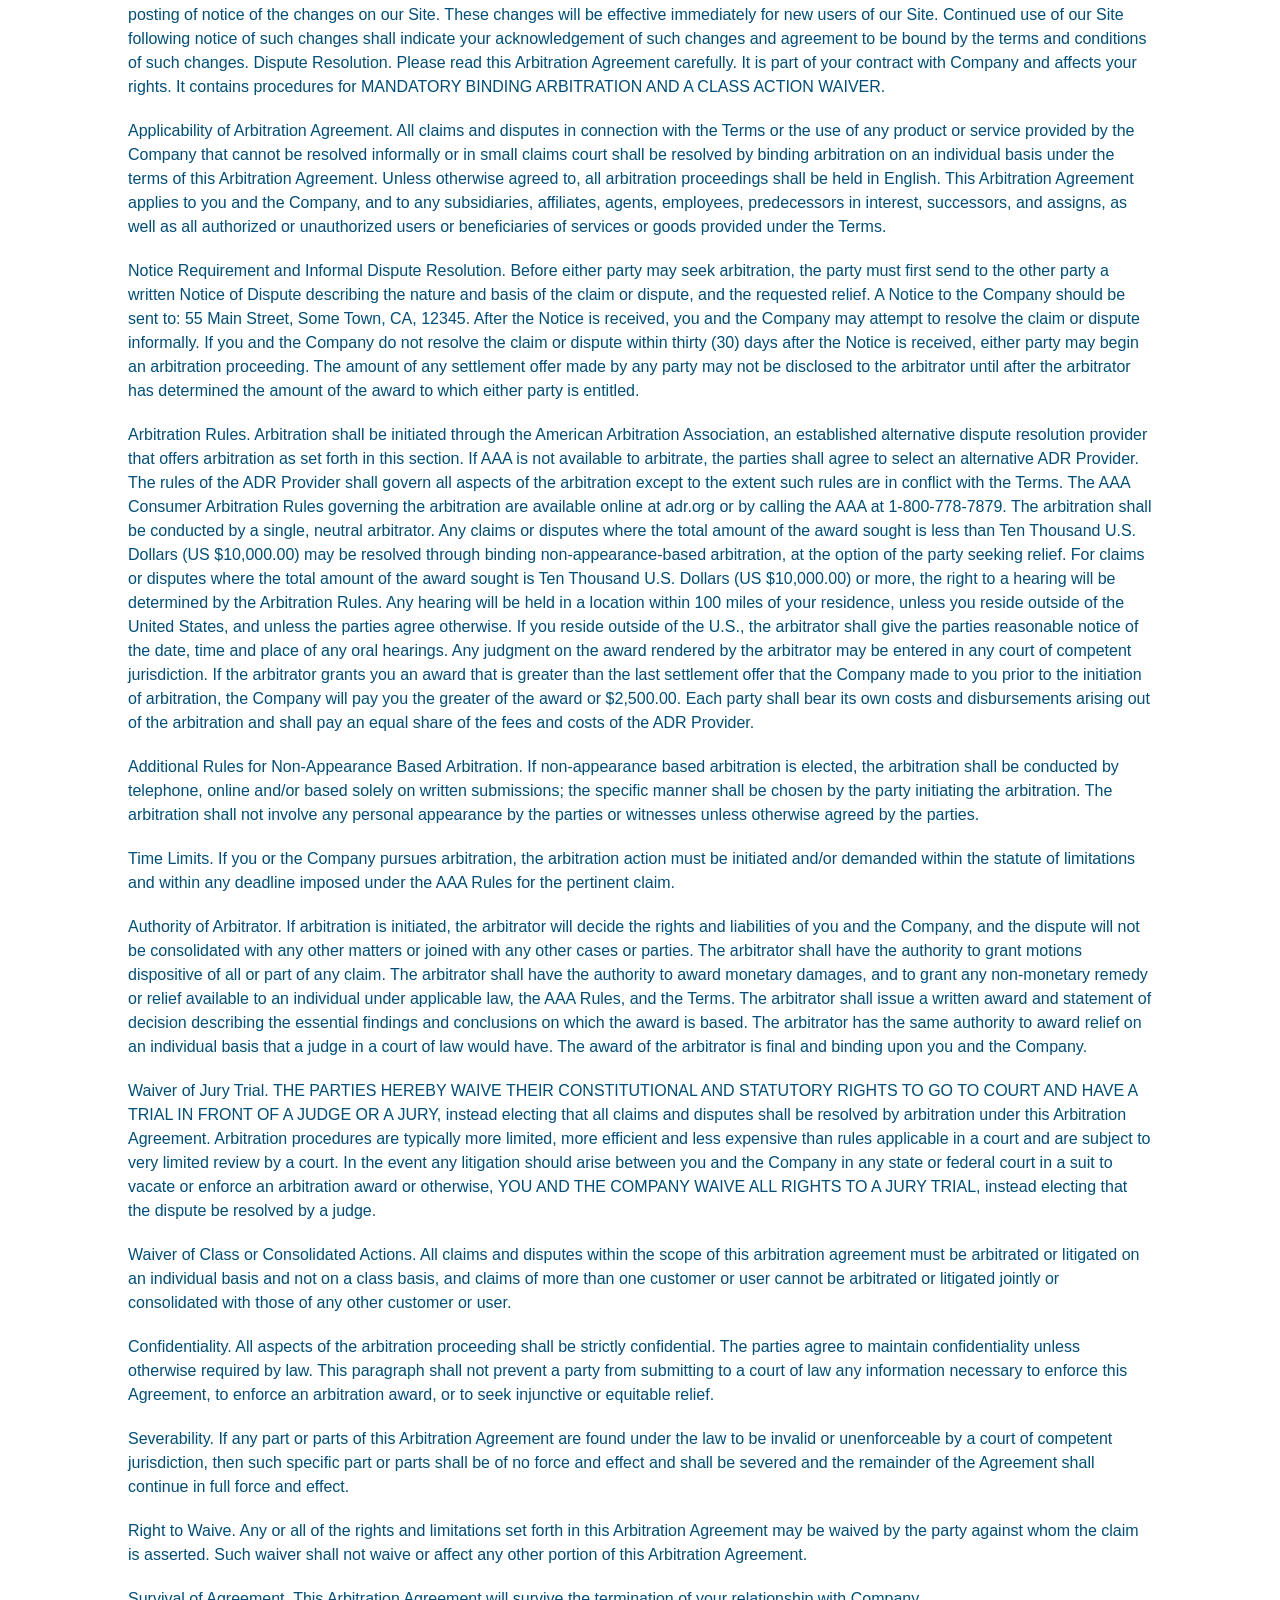
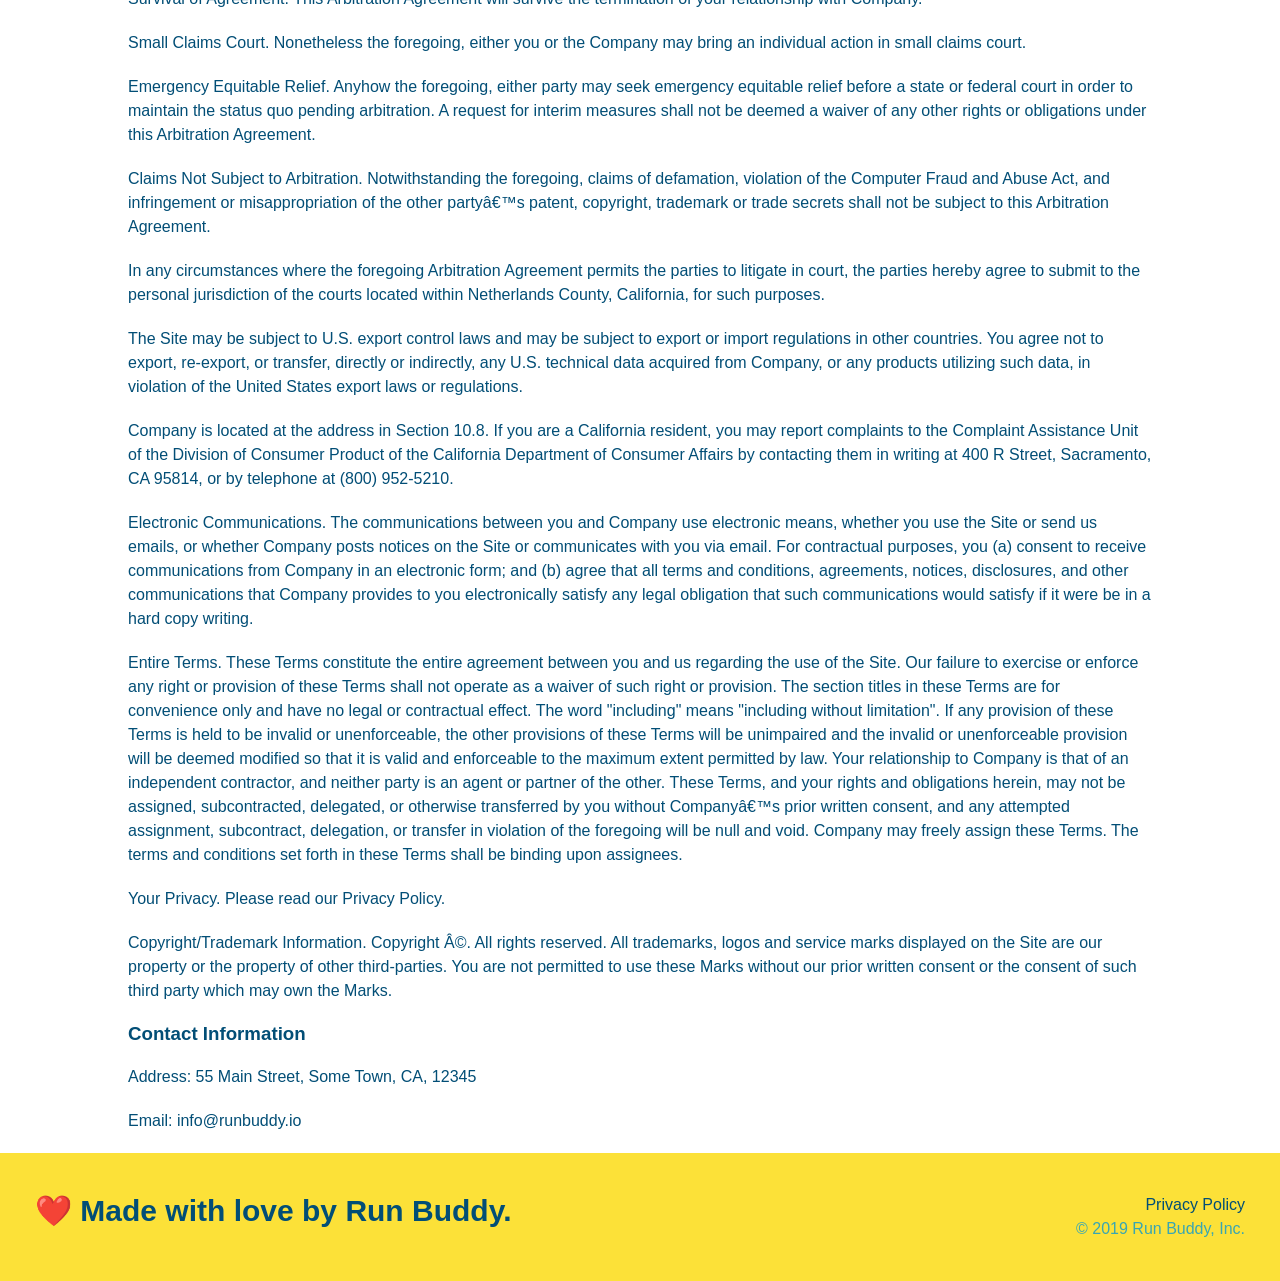
==== commit 21901c6a: "added media query blanks" ====
--- a/privacy-policy.html
+++ b/privacy-policy.html
@@ -2,6 +2,7 @@
 <html lang="en">
     <head>
         <meta charset="UTF-8" />
+        <meta name="viewport" content="width=device-width, initial-scale=1.0" />
         <title>Privacy Policy - Run Buddy</title>
         <link rel="stylesheet" href="./assets/css/style.css">
         <link rel="stylesheet" href="./assets/css/secondary-styles.css">
--- a/assets/css/style.css
+++ b/assets/css/style.css
@@ -9,9 +9,15 @@
     font-family: Arial, Helvetica, sans-serif;
 }
 
+
+/* header & nav bar styles start */
+
 header {
     padding: 20px 35px;
     background-color: #39a6b2;
+    display: flex;
+    justify-content: space-between;
+    flex-wrap: wrap;
 }
 
 header h1 {
@@ -19,7 +25,6 @@
     font-size: 36px;
     color: #fce138;
     margin: 0;
-    display: inline;
 }
 
 header a {
@@ -28,42 +33,91 @@
 }
 
 header nav {
-    float: right;
     margin: 7px 0;
 }
 
-header nav ul li {
-    display: inline;
+header nav ul {
+    display: flex;
+    flex-wrap: wrap;
+    justify-content: space-between;
+    align-items: center;
+    list-style: none;
 }
 
 header nav ul li a {
-    margin: 0 30px;
+    padding: 10px 15px;
     font-weight: lighter;
-    font-size: 22px;
-}
-
+    font-size: 1.55vw;
+}
+    
+/* header & nav bar styles end */
+
+
+
+/* footer styles start */
+footer {
+    background: #fce138;
+    width: 100%;
+    padding: 40px 35px;
+    display: flex;
+    flex-wrap: wrap;
+    justify-content: space-between;
+}
+
+footer h2 {
+    color: #024e76;
+    font-size: 30px;
+    margin: 0;
+}
+
+footer div {
+    line-height: 1.5;
+    text-align: right;
+}
+
+footer a {
+    color: #024e76;
+}
+/* end footer styles */
+
+/* style all section tags */
 section {
-    padding: 60px;
-    
-}
-
+    padding: 60px; 
+}
+
+/* hero styles start */
 .hero   {
     background-image: url("../images/hero-bg.jpg");
-    height: 600px;
     background-size: cover;
     background-position: center;
-    position: relative;
+    display: flex;
+    flex-wrap: wrap;
+    justify-content: center;
+    align-items: flex-start;
+}
+
+.hero-cta {
+    width: 35%;
+    text-align: right;
+    margin: 3.5%;
+    color: #fff;
+    font-size: 18px;
+    line-height: 1.2;
+}
+
+.hero-cta h2 {
+    font-style: italic;
+    font-size: 55px;
+    color: #fce138;
 }
 
 .hero-form {
     border: 3px solid #024e76;
     background-color: #fce138;
     padding: 20px;
-    width: 500px;
-    color: #024e76;
-    position: absolute;
-    bottom: 120px;
-    right: 140px;
+    color: #024e76;
+    width: 40%;
+    margin: 3.5%;
 }
 
 .hero-form h3 {
@@ -96,14 +150,17 @@
     background-color: #024e76;
     color: #fce138;
 }
-
+/* hero styles end */
+
+/* section title styles start */
 .section-title {
-    font-size: 55px;
-    color: #024e76;
-    margin-bottom: 35px;
-    padding: 0 100px 20px 100px;
-    display: inline-block;
+    font-size: 48px;
+    color: #024e76;
     border-bottom: 3px solid;
+    padding-bottom: 20px;
+    text-align: center;
+    margin: 0 auto 35px auto;
+    width: 50%;
 }
 
 .primary-border {
@@ -113,9 +170,9 @@
 .secondary-border {
     border-color: #39a6b2;
 }
-.intro {
-    text-align: center;
-}
+/* section title styles end */
+
+/* what we do styles start */
 
 .intro p {
     line-height: 1.7;
@@ -123,117 +180,143 @@
     width: 80%;
     font-size: 20px;
     margin: 0 auto;
-}
-
+    text-align: center;
+}
+/* what we do styles end */
+
+
+/* what you do styles start */
 .steps {
-    text-align: center;
     background: #fce138;
 }
 
-.steps div {
-    margin-bottom: 80px;
-}
-
-.steps img {
-    width: 15%;
-    margin: 10px 0;
-}
-
-.steps h3 {
+.step {
+    margin: 50px auto;
+    padding-bottom: 50px;
+    width: 80%;
+    border-bottom: 1px solid #39a6b2;
+    display: flex;
+    flex-wrap: wrap;
+    align-items: center;
+    justify-content: space-between;
+}
+
+.step h3 {
     color: #024e76;
     font-size: 46px;
-    margin-top: 10px;
-}
-
-.steps p {
+    flex: 1 30%;
+}
+
+.step-info {
+    display: flex;
+    flex-wrap: wrap;
+    align-items: center;
+    flex: 2 70%;
+}
+
+.step-img {
+    flex: 1 12%;
+    margin-right: 20px;
+}
+
+.step-img img {
+    max-width: 100%;
+}
+
+.step-text {
+    flex: 12;
+}
+
+.step-text p {
     color: #39a6b2;
-    font-size: 23px;
-}
-
-.steps span {
-    font-size: 38px;
-}
-
+    font-size: 18px;
+}
+
+.step-text h4 {
+    font-size: 26px;
+    line-height: 1.5;
+    color: #024e76;
+}
+
+/* what you do styles end */
+
+/* meet the trainers styles start */
 .trainers {
-    text-align: center;
+    width: 100%;
+    margin: 0 auto;
+    display: flex;
+    flex-wrap: wrap;
+    justify-content: space-around;
 }
 
 .trainer {
-    width: 900px;
-    margin: 0 auto 30px auto;
+    margin: 20px;
     background: #024e76;
     color: #fce138;
-    overflow: auto;
+    flex: 1;
 }
 
 .trainer img {
-    width: 35%;
-    float: left;
+    width: 100%;
 }
 
 .trainer-bio {
-    padding: 35px;
-    float: left;
-    width: 65%;
+    padding: 25px;
+    line-height: 1.3;
 }
 
 .trainer-bio h3 {
-    font-size: 32px;
-    margin-bottom: 8px;
+    font-size: 28px;
 }
 
 .trainer-bio h4 {
     font-weight: lighter;
-    font-size: 26px;
-    margin-bottom: 25px;
+    font-size: 22px;
+    margin-bottom: 15px;
 }
 
 .trainer-bio p {
     font-size: 17px;
-    line-height: 1.3;
-}
-
-.text-left {
-    text-align: left;
-}
-
-.text-right {
-    text-align: right;
-}
-
+}
+/* meet the trainers styles end */
+
+/* reach out styles start */
 .contact {
     background: #024e76;
-    text-align: center;
 }
 
 .contact h2 {
     color: #fce138;
 }
 
+.contact-info {
+    display: flex;
+    justify-content: space-between;
+    flex-wrap: wrap;
+}
+
+.contact-info > * {
+    flex: 1;
+    margin: 15px;
+}
+
 .contact-info iframe {
-    width: 400px;
     height: 400px;
 }
 
 .contact-info div {
-    width: 410px;
-    display: inline-block;
-    vertical-align: top;
-    text-align: left;
-    margin: 30px 0 0 60px;
     color: white;
 }
 
 .contact-info h3 {
     font-size: 32px;
     color: #fce138;
-    margin-top: 25px;
 }
 
 .contact-info p, .contact-info address {
     line-height: 1.5;
     margin: 20px 0;
-    font-size: 20px;
+    font-size: 16px;
     font-style: normal;
 }
 
@@ -241,25 +324,57 @@
     color: #fce138;
 }
 
-footer {
+.contact-form input, .contact-form textarea {
+    border: 1px solid #024e76;
+    display: block;
+    padding: 7px 15px;
+    font-size: 16px;
+    color: #024e76;
+    width: 100%;
+    margin-bottom: 15px;
+    margin-top: 5px;
+}
+
+.contact-form button {
+    width: 100%;
+    border: none;
     background: #fce138;
-    width: 100%;
-    padding: 40px 35px;
-}
-
-footer h2 {
-    display: inline;
-    color: #024e76;
-    font-size: 30px;
-    margin: 0;
-}
-
-footer div {
-    float: right;
-    line-height: 1.5;
+    color: #024e76;
+    text-align: center;
+    padding: 15px 0;
+    font-size: 16px;
+}
+/* reach out styles end */
+
+
+
+/* utility styles */
+.text-left {
+    text-align: left;
+}
+
+.text-right {
     text-align: right;
 }
 
-footer a {
-    color: #024e76;
+.flex-row {
+    display: flex;
+}
+
+/* media query for smaller desktop screens and smaller */
+@media screen and (max-width: 980px) {
+    
+    }
+}
+
+/* media query for tablet size screens */
+@media screen and (max-width: 768px) {
+    
+    }
+}
+
+/* media query for mobile phones size screens and smaller */
+@media screen and (max-width: 575px) {
+    
+    }
 }
